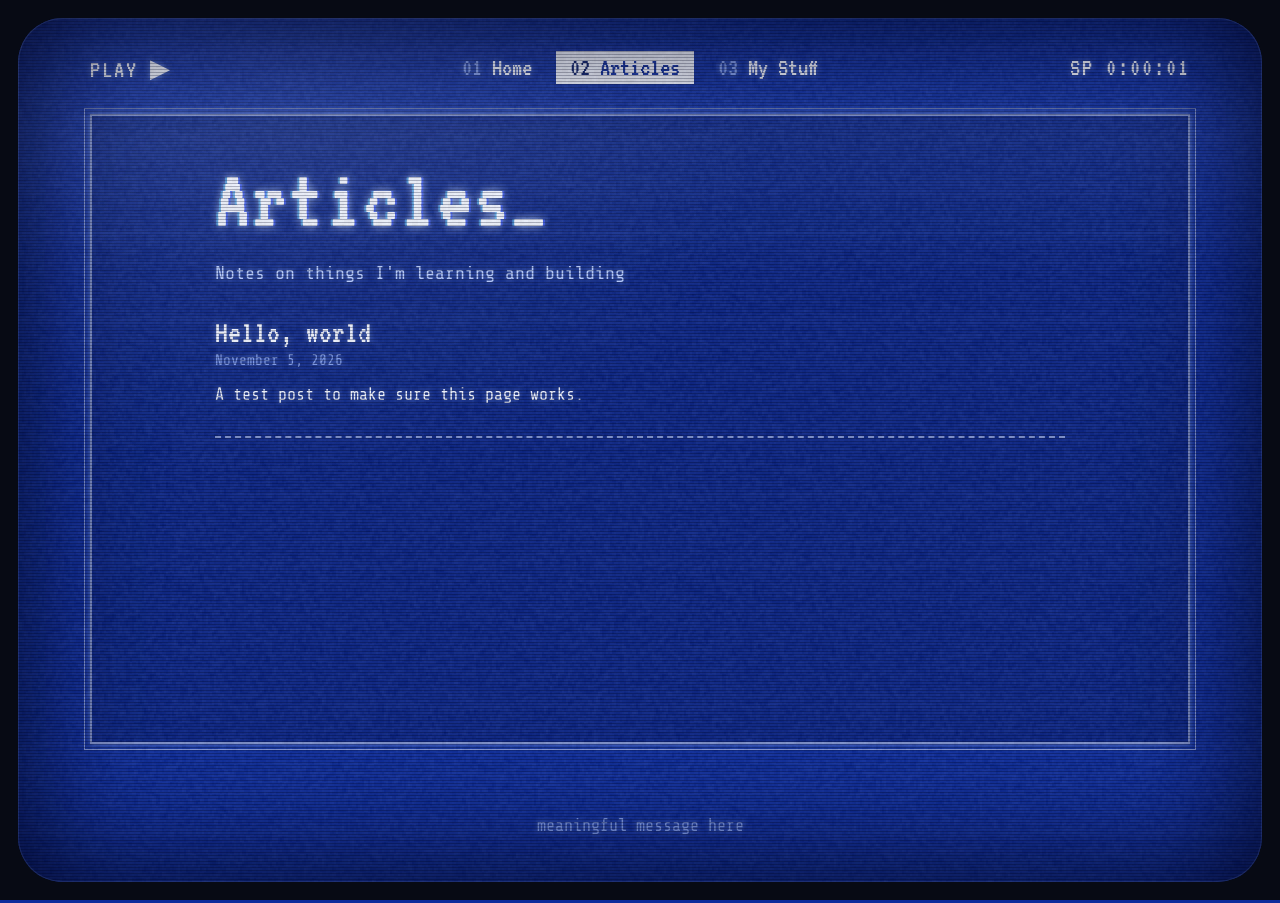
==== articles.html @ 0988c7bb "Changed style" ====
<!doctype html>
<html lang="en">
    <head>
        <meta charset="UTF-8" />
        <meta name="viewport" content="width=device-width, initial-scale=1.0" />
        <title>Sadeq Portfolio - Articles</title>
        <link rel="icon" type="image/x-icon" href="Images/icon.png" />

        <link rel="preconnect" href="https://fonts.googleapis.com" />
        <link rel="preconnect" href="https://fonts.gstatic.com" crossorigin />
        <link
            href="https://fonts.googleapis.com/css2?family=Share+Tech+Mono&family=VT323&display=swap"
            rel="stylesheet"
        />

        <link rel="stylesheet" href="style.css" />
        <link rel="stylesheet" href="crt.css" />
        <script src="crt.js"></script>
    </head>

    <body>
        <div class="screen">
            <header class="topbar">
                <span class="osd">PLAY ▶</span>
                <nav class="channels">
                    <a href="index.html">Home</a>
                    <a href="articles.html" aria-current="page">Articles</a>
                    <a href="stuff.html">My Stuff</a>
                </nav>
                <span class="osd" data-tape-counter>SP 0:00:00</span>
            </header>

            <main class="main page">
                <div class="page-content">
                    <h1 class="title">Articles</h1>
                    <p class="subtitle">
                        Notes on things I'm learning and building
                    </p>

                    <!-- Newest on top. To add one: copy articles/hello-world.html,
                         edit it, then add a new <li> here. -->
                    <ul class="article-list">
                        <li>
                            <a href="articles/hello-world.html">Hello, world</a>
                            <p class="date">November 5, 2026</p>
                            <p>A test post to make sure this page works.</p>
                        </li>
                    </ul>
                </div>
            </main>

            <footer>
                <p>meaningful message here</p>
            </footer>
        </div>
    </body>
</html>
---- style.css ----
:root {
    --void: #01030c;
    --bezel-color: #070a14;
    --screen: #0d2c9c;
    --screen-deep: #061a66;
    --white: #f3f6ff;
    --ice: #b8ccff;
    --muted: #7f9bea;
    --line: rgba(220, 230, 255, 0.55);
    --glow: 0 0 6px rgba(170, 200, 255, 0.55);
    --glow-strong: 0 0 10px rgba(200, 220, 255, 0.85);

    --font-display: "VT323", monospace;
    --font-body: "Share Tech Mono", monospace;

    color-scheme: dark;
    scrollbar-color: var(--ice) var(--void);
}

* {
    box-sizing: border-box;
}

body {
    margin: 0;
    background-color: var(--void);
    color: var(--white);
    font-family: var(--font-body);
    font-size: 1.05rem;
    text-shadow: var(--glow);
}

::selection {
    background-color: var(--white);
    color: var(--screen);
    text-shadow: none;
}

:focus-visible {
    outline: 2px dashed var(--white);
    outline-offset: 4px;
}

a {
    color: var(--ice);
}

a:hover {
    color: var(--white);
}

.screen {
    min-height: 100vh;
    padding: clamp(28px, 4vw, 56px) clamp(16px, 4vw, 56px);
    background-color: var(--screen);

    display: flex;
    flex-direction: column;
    align-items: center;
}

.topbar {
    width: min(100%, 1100px);
    display: grid;
    grid-template-columns: 1fr auto 1fr;
    align-items: center;
    gap: 15px;
}

.osd {
    font-family: var(--font-display);
    font-size: 1.6rem;
    letter-spacing: 2px;
}

.osd:last-child {
    text-align: right;
}

.channels {
    display: flex;
    flex-wrap: wrap;
    justify-content: center;
    gap: 6px 10px;
    counter-reset: channel;
}

.channels a {
    font-family: var(--font-display);
    font-size: 1.6rem;
    color: var(--white);
    text-decoration: none;
    padding: 2px 12px;
    border: 2px solid transparent;
    transition: 0.15s ease;
}

.channels a::before {
    counter-increment: channel;
    content: "0" counter(channel) " ";
    color: var(--muted);
}

.channels a:hover {
    border-color: var(--white);
    text-shadow: var(--glow-strong);
}

.channels a[aria-current="page"] {
    background-color: var(--white);
    color: var(--screen);
    text-shadow: none;
}

.channels a[aria-current="page"]::before {
    color: var(--screen-deep);
}

.btn {
    display: inline-block;
    font-family: var(--font-display);
    font-size: 1.6rem;
    text-decoration: none;
    padding: 6px 22px;
    border: 2px solid var(--white);
    background-color: var(--white);
    color: var(--screen);
    text-shadow: none;
    box-shadow: var(--glow);
    transition: 0.15s ease;
}

.btn:hover {
    background-color: transparent;
    color: var(--white);
    text-shadow: var(--glow-strong);
    box-shadow: var(--glow-strong);
}

.btn::before {
    content: "▶ ";
}

.btn-outline {
    background-color: transparent;
    color: var(--white);
    text-shadow: var(--glow);
}

.btn-outline:hover {
    background-color: var(--white);
    color: var(--screen);
    text-shadow: none;
}

.main {
    width: min(100%, 1100px);
    min-height: 70vh;
    margin: 30px 0;
    padding: 40px;
    border: 2px solid var(--line);
    outline: 1px solid var(--line);
    outline-offset: 5px;
    background-color: rgba(2, 10, 50, 0.22);
    box-shadow: var(--glow);

    display: flex;
    flex-direction: column;
    justify-content: center;
    align-items: center;
}

.main-content {
    width: min(100%, 650px);
}

.title {
    font-family: var(--font-display);
    font-weight: 400;
    font-size: clamp(3rem, 9vw, 5.5rem);
    line-height: 1;
    letter-spacing: 2px;
    margin: 0 0 15px;
    text-shadow:
        -2px 0 rgba(90, 200, 255, 0.55),
        2px 0 rgba(60, 90, 255, 0.7),
        var(--glow-strong);
    animation: jitter 7s steps(1) infinite;
}

.title::after {
    content: "_";
    animation: blink 1s steps(1) infinite;
}

.subtitle {
    font-size: 1.15rem;
    color: var(--ice);
}

.main-content ul {
    list-style: none;
    padding: 0;
    line-height: 1.9;
}

.main-content li {
    position: relative;
    padding-left: 28px;
}

.main-content li::before {
    content: "▸";
    position: absolute;
    left: 4px;
    color: var(--ice);
}

.main-btns {
    display: flex;
    justify-content: center;
    flex-wrap: wrap;
    gap: 15px;
    margin-top: 30px;
}

.socials {
    display: flex;
    justify-content: center;
    gap: 30px;
}

.social-box {
    display: flex;
    flex-direction: column;
    align-items: center;
    gap: 8px;
    font-family: var(--font-display);
    font-size: 1.4rem;
    color: var(--white);
    text-decoration: none;
    transition: 0.15s ease;
}

.social-box:hover {
    transform: translateY(-4px);
    text-shadow: var(--glow-strong);
}

.social-box img {
    width: 45px;
    height: 45px;
    object-fit: contain;
    filter: drop-shadow(0 0 6px rgba(170, 200, 255, 0.7));
}

.social-box p {
    margin: 0;
}

footer {
    margin-top: 25px;
    color: var(--muted);
    text-align: center;
}

.page {
    justify-content: flex-start;
}

.page-content {
    width: min(100%, 850px);
}

.section-title {
    font-family: var(--font-display);
    font-weight: 400;
    font-size: 2.2rem;
    margin: 50px 0 15px;
    border-bottom: 2px dashed var(--line);
}

.section-title::before {
    content: "■ ";
    color: var(--ice);
}

.projects {
    display: grid;
    grid-template-columns: repeat(auto-fill, minmax(320px, 1fr));
    gap: 20px;
}

.card {
    display: flex;
    flex-direction: column;
    gap: 10px;
    padding: 15px;
    border: 2px solid var(--line);
    background-color: rgba(2, 10, 50, 0.35);
    transition: 0.15s ease;
}

.card:hover {
    border-color: var(--white);
    box-shadow: var(--glow-strong);
    transform: translateY(-3px);
}

.card h3 {
    font-family: var(--font-display);
    font-weight: 400;
    font-size: 1.9rem;
    margin: 0;
}

.card p {
    margin: 0;
    line-height: 1.6;
}

.card video,
.card img,
.media-placeholder {
    width: 100%;
    aspect-ratio: 16 / 9;
    object-fit: cover;
    background-color: var(--void);
}

.card img.logo {
    object-fit: contain;
    padding: 20px;
}

.tags {
    display: flex;
    flex-wrap: wrap;
    gap: 6px;
}

.tags span {
    font-size: 0.8rem;
    text-transform: uppercase;
    color: var(--ice);
    border: 1px solid var(--ice);
    padding: 2px 8px;
}

.media-placeholder {
    display: flex;
    justify-content: center;
    align-items: center;
    border: 2px dashed var(--line);
    font-family: var(--font-display);
    font-size: 1.6rem;
    color: var(--muted);
    background-color: rgba(1, 3, 12, 0.6);
}

.setup-gallery {
    display: grid;
    grid-template-columns: repeat(auto-fill, minmax(250px, 1fr));
    gap: 15px;
    margin-top: 15px;
}

.setup-gallery img {
    width: 100%;
    aspect-ratio: 16 / 9;
    object-fit: cover;
    border: 2px solid var(--line);
}

.setup-video {
    width: 100%;
    aspect-ratio: 16 / 9;
}

.article-list {
    list-style: none;
    padding: 0;
}

.article-list li {
    border-bottom: 2px dashed var(--line);
    padding: 15px 0;
}

.article-list a {
    font-family: var(--font-display);
    font-size: 2rem;
    color: var(--white);
    text-decoration: none;
}

.article-list a:hover {
    text-decoration: underline;
    text-shadow: var(--glow-strong);
}

.date {
    color: var(--muted);
    font-size: 0.9rem;
    margin: 4px 0;
}

.article {
    width: min(100%, 700px);
    line-height: 1.8;
}

.article h2 {
    font-family: var(--font-display);
    font-weight: 400;
    font-size: 2.2rem;
    margin-top: 35px;
}

.article pre {
    padding: 15px;
    border: 1px solid var(--line);
    background-color: var(--screen-deep);
    overflow-x: auto;
}

.article code {
    font-family: var(--font-body);
    color: var(--ice);
}

.article blockquote {
    margin: 0;
    padding-left: 15px;
    border-left: 4px solid var(--white);
    color: var(--ice);
}

@keyframes blink {
    50% {
        opacity: 0;
    }
}

@keyframes jitter {
    0%,
    93%,
    97% {
        transform: none;
    }
    94% {
        transform: translate(3px, -1px) skewX(-6deg);
    }
    96% {
        transform: translate(-2px, 1px);
    }
}

@media (max-width: 600px) {
    .topbar {
        grid-template-columns: 1fr;
    }

    .osd {
        display: none;
    }

    .main {
        padding: 25px 16px;
    }

    .projects {
        grid-template-columns: 1fr;
    }
}

@media (prefers-reduced-motion: reduce) {
    .title,
    .title::after {
        animation: none;
    }
}
---- crt.css ----
.crt {
    --bezel: clamp(8px, 1.4vw, 20px);
    --curve: clamp(18px, 3.5vw, 46px);

    position: fixed;
    inset: 0;
    z-index: 100;
    pointer-events: none;
    overflow: hidden;
}

.crt > * {
    position: absolute;
    inset: 0;
}

.crt-static {
    width: 100%;
    height: 100%;
    image-rendering: pixelated;
    opacity: 0.09;
    mix-blend-mode: screen;
    transition: opacity 0.35s ease;
}

.is-tuning .crt-static {
    opacity: 1;
    mix-blend-mode: normal;
    transition-duration: 0.12s;
}

.crt-scanlines {
    background: repeating-linear-gradient(
        to bottom,
        rgba(0, 4, 30, 0.28) 0 1px,
        transparent 1px 3px
    );
    animation: flicker 0.12s steps(2) infinite;
}

.crt-roll {
    height: 30vh;
    background: linear-gradient(
        to bottom,
        transparent,
        rgba(200, 220, 255, 0.05) 50%,
        transparent
    );
    animation: roll 8s linear infinite;
}

.crt-frame {
    inset: var(--bezel);
    border-radius: var(--curve);
    background: radial-gradient(
        ellipse at 22% 8%,
        rgba(255, 255, 255, 0.07),
        transparent 35%
    );
    box-shadow:
        0 0 0 100vmax var(--bezel-color),
        inset 0 0 0 1px rgba(160, 190, 255, 0.12),
        inset 0 0 clamp(50px, 10vw, 160px) rgba(0, 3, 25, 0.9);
}

.screen {
    transform-origin: 50% 50vh;
    transition: opacity 0.2s ease;
}

.is-tuning .screen {
    opacity: 0;
    transition-duration: 0.12s;
}

.is-powering-on .screen {
    animation: power-on 0.9s ease-out both;
}

@keyframes power-on {
    0% {
        transform: scale(0, 0.003);
        filter: brightness(8);
    }
    20% {
        transform: scale(1, 0.003);
        filter: brightness(8);
    }
    55% {
        transform: scale(1, 1);
        filter: brightness(2);
    }
    100% {
        transform: none;
        filter: none;
    }
}

@keyframes roll {
    from {
        transform: translateY(-30vh);
    }
    to {
        transform: translateY(100vh);
    }
}

@keyframes flicker {
    50% {
        opacity: 0.85;
    }
}

@media (prefers-reduced-motion: reduce) {
    .crt-scanlines,
    .crt-roll,
    .is-powering-on .screen {
        animation: none;
    }
}
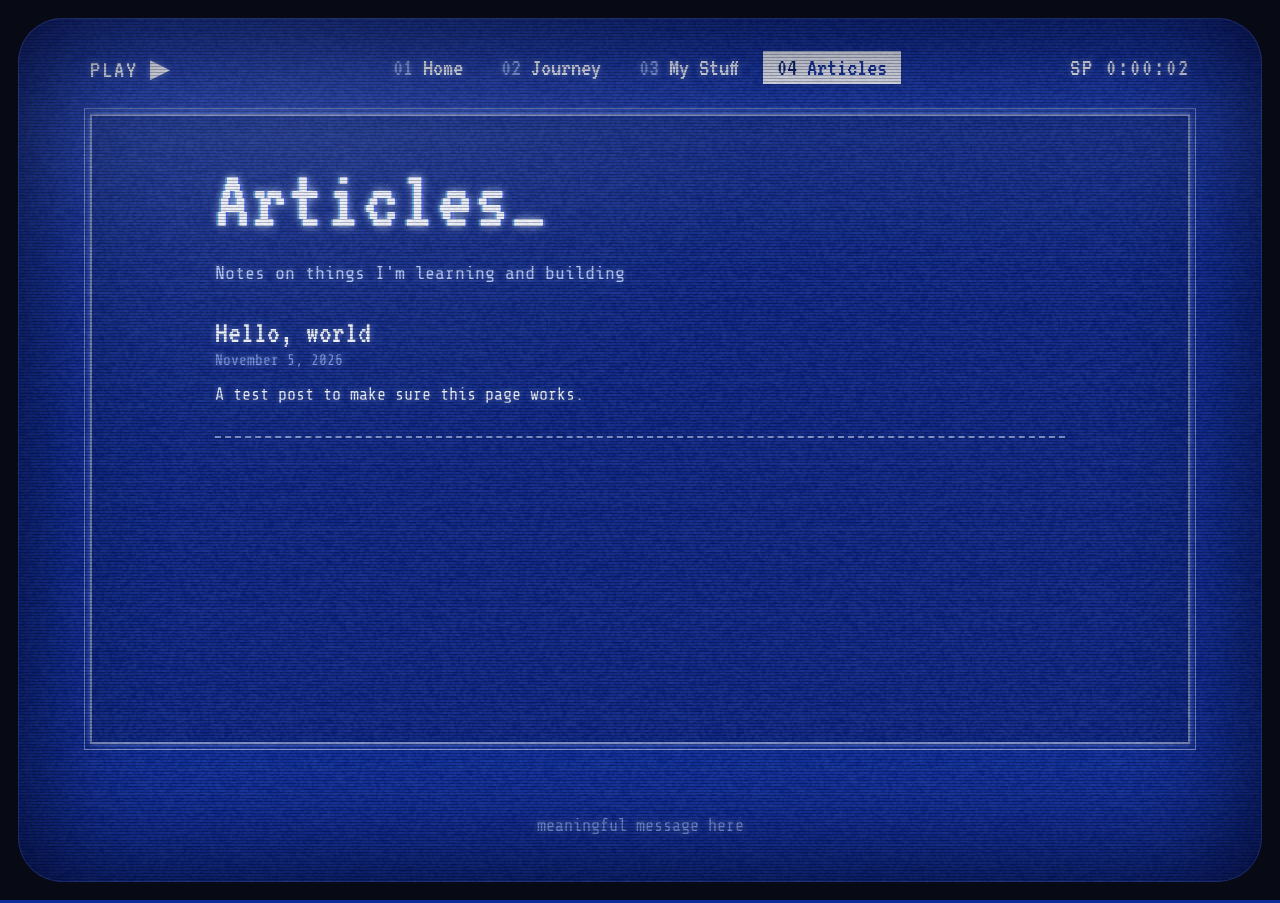
==== commit 7c4253cc: "added journey and resume" ====
--- a/articles.html
+++ b/articles.html
@@ -24,8 +24,9 @@
                 <span class="osd">PLAY ▶</span>
                 <nav class="channels">
                     <a href="index.html">Home</a>
+                    <a href="journey.html">Journey</a>
+                    <a href="stuff.html">My Stuff</a>
                     <a href="articles.html" aria-current="page">Articles</a>
-                    <a href="stuff.html">My Stuff</a>
                 </nav>
                 <span class="osd" data-tape-counter>SP 0:00:00</span>
             </header>
--- a/style.css
+++ b/style.css
@@ -436,6 +436,100 @@
     color: var(--ice);
 }
 
+.skills {
+    display: grid;
+    grid-template-columns: max-content 1fr;
+    gap: 12px 20px;
+    align-items: baseline;
+    margin: 0;
+}
+
+.skills dt {
+    font-family: var(--font-display);
+    font-size: 1.5rem;
+    color: var(--ice);
+}
+
+.skills dd {
+    margin: 0;
+}
+
+.timeline {
+    list-style: none;
+    margin: 0 0 0 8px;
+    padding: 0;
+    border-left: 2px dashed var(--line);
+}
+
+.timeline > li {
+    position: relative;
+    padding: 0 0 35px 28px;
+}
+
+.timeline > li:last-child {
+    padding-bottom: 5px;
+}
+
+.timeline > li::before {
+    content: "■";
+    position: absolute;
+    left: -8px;
+    top: 0;
+    line-height: 1.6;
+    color: var(--muted);
+}
+
+.timeline > li.now::before {
+    color: var(--white);
+    text-shadow: var(--glow-strong);
+    animation: blink 1s steps(1) infinite;
+}
+
+.timeline .date {
+    margin: 0;
+}
+
+.timeline h3 {
+    font-family: var(--font-display);
+    font-weight: 400;
+    font-size: 1.9rem;
+    margin: 2px 0 0;
+}
+
+.timeline .org {
+    margin: 0 0 8px;
+    color: var(--ice);
+}
+
+.timeline ul {
+    list-style: none;
+    padding: 0;
+    margin: 0 0 12px;
+    line-height: 1.7;
+}
+
+.timeline ul li {
+    position: relative;
+    padding-left: 22px;
+}
+
+.timeline ul li::before {
+    content: "▸";
+    position: absolute;
+    left: 2px;
+    color: var(--ice);
+}
+
+.page-content .main-btns {
+    margin-top: 45px;
+}
+
+.card-links {
+    display: flex;
+    flex-wrap: wrap;
+    gap: 6px 18px;
+}
+
 @keyframes blink {
     50% {
         opacity: 0;
@@ -472,11 +566,21 @@
     .projects {
         grid-template-columns: 1fr;
     }
+
+    .skills {
+        grid-template-columns: 1fr;
+        gap: 4px;
+    }
+
+    .skills dd {
+        margin-bottom: 10px;
+    }
 }
 
 @media (prefers-reduced-motion: reduce) {
     .title,
-    .title::after {
+    .title::after,
+    .timeline > li.now::before {
         animation: none;
     }
 }
